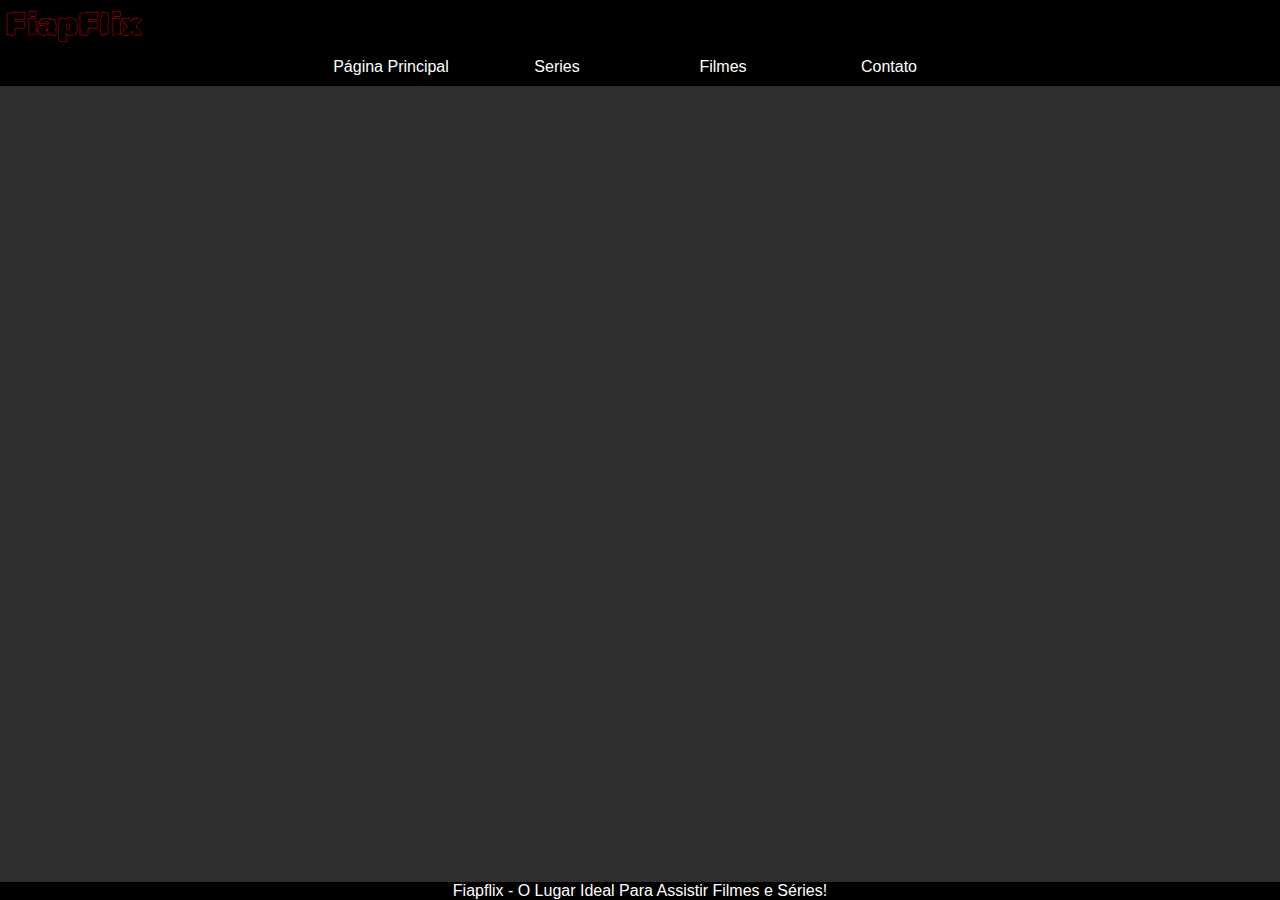
==== html/categorias.html @ c73010c0 "adicionando header e footer em todas as páginas" ====
<!DOCTYPE html>
<html lang="pt-br">
<head>
    <meta charset="UTF-8">
    <meta name="viewport" content="width=device-width, initial-scale=1.0">
    <title>FiapFlix</title>
    <link rel="stylesheet" href="../css/categorias.css">
    <style>
        @import url('https://fonts.googleapis.com/css2?family=Rubik+Scribble&display=swap');
    </style>
</head>
<body>
    <header>
        <h1>FiapFlix</h1>
    </header>    
    <nav>
        <ul>
            <li><a href="../index.html">Página Principal</a></li>
            <li><a href="series.html">Series</a></li>
            <li><a href="filmes.html">Filmes</a></li>
            <li><a href="contato.html">Contato</a></li>
        </ul>
    </nav>
    <main>
        
    </main>
    



    <footer class="footer_page">
        <p>Fiapflix - O Lugar Ideal Para Assistir Filmes e Séries!</p>
    </footer>
</body>
</html>
---- css/categorias.css ----
* {
    margin: 0;
    padding: 0;
    box-sizing: border-box;
    font-family: Arial, Helvetica, sans-serif;
}

body {
    background-color: rgb(48, 47, 47);
    padding-bottom: 50px; 
    min-height: 100vh;
    position: relative; 
}

header {
    background-color: black;
}

header h1 {
    color: red;
    font-family: "Rubik Scribble", system-ui;
    font-weight: 400;
    font-style: normal;
    padding: 5px;
}

nav {
    background-color: black;
}

nav ul {
    display: flex;
    list-style: none;
    justify-content: center;
}

nav ul li a {
    font-size: medium;
    text-decoration: none;
    color: #fff;
    display: block;
    text-align: center;
    padding: 10px 25px;
    width: 166px;
}

nav ul li a:hover {
    background-color: gray;
}










.footer_page {
    width: 100%;
    background-color: black;
    position: fixed;
    bottom: 0;
}

.footer_page p {
    text-align: center;
    color: #fff;
}
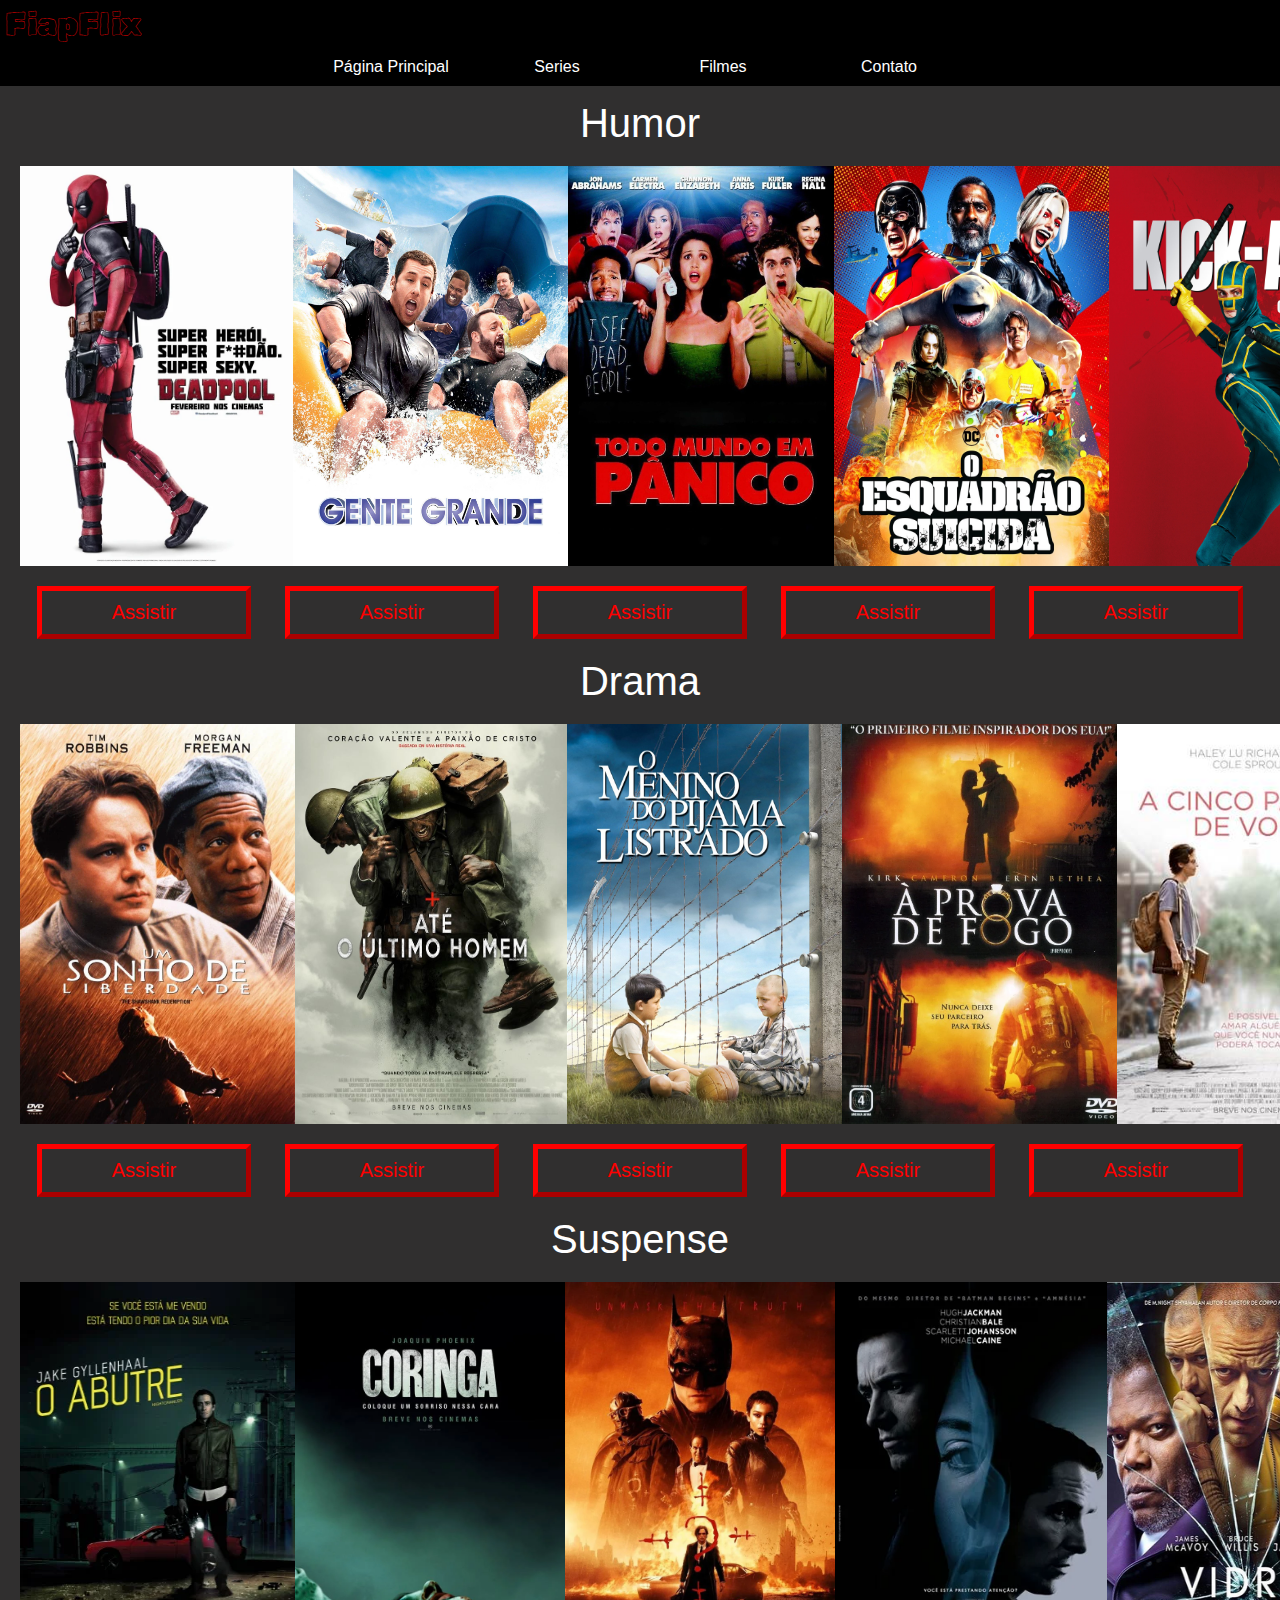
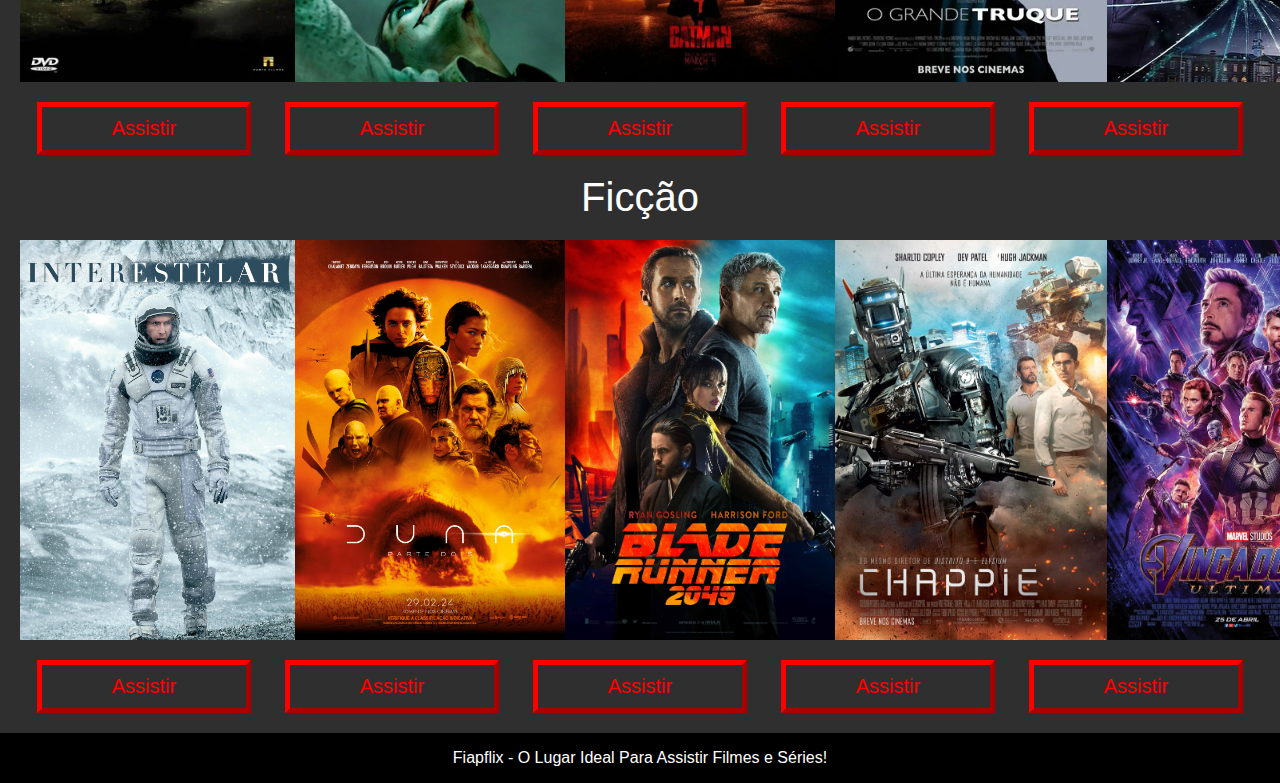
==== commit d8ce0e1d: "fazendo a pagina de categorias" ====
--- a/html/categorias.html
+++ b/html/categorias.html
@@ -22,10 +22,77 @@
         </ul>
     </nav>
     <main>
+        <div class="categorias">
+
+            <p>Humor</p>
+            <div class="humor">
+                <img src="/imagens/deadpool.webp" alt="">
+                <img src="/imagens/Gentegrande.jpg" alt="">
+                <img src="/imagens/Panico.webp" alt="">
+                <img src="/imagens/suicidesquad.jpg" alt="">
+                <img src="/imagens/kickass.jpg" alt="">
+            </div>
+            <div class="botao">
+                <button class="assistir">Assistir</button>
+                <button class="assistir">Assistir</button>
+                <button class="assistir">Assistir</button>
+                <button class="assistir">Assistir</button>
+                <button class="assistir">Assistir</button>
+            </div>
+            <p>Drama</p>
+            <div class="drama">
+                <img src="/imagens/sonhoLiberdade.webp" alt="">
+                <img src="/imagens/ultimoHomem.jpg" alt="">
+                <img src="/imagens/Listrado.jpg" alt="">
+                <img src="/imagens/provadeFogo.webp" alt="">
+                <img src="/imagens/cincoPassos.jpg" alt="">
+            </div>
+            <div class="botao">
+                <button class="assistir">Assistir</button>
+                <button class="assistir">Assistir</button>
+                <button class="assistir">Assistir</button>
+                <button class="assistir">Assistir</button>
+                <button class="assistir">Assistir</button>
+            </div>
+            
+            <p>Suspense</p>
+            <div class="suspense">
+                <img src="/imagens/abutre.webp" alt="Abutre">
+                <img src="/imagens/joker.webp" alt="">
+                <img src="/imagens/batman.webp" alt="">
+                <img src="/imagens/bigtruque.webp" alt="">
+                <img src="/imagens/vidro.jpg" alt="">
+            </div>
+
+            <div class="botao">
+                <button class="assistir">Assistir</button>
+                <button class="assistir">Assistir</button>
+                <button class="assistir">Assistir</button>
+                <button class="assistir">Assistir</button>
+                <button class="assistir">Assistir</button>
+            </div>
+            
+            <p>Ficção</p>
+            <div class="ficcao">
+                <img src="/imagens/interestelar.jpg" alt="">
+                <img src="/imagens/duna2.jpg" alt="">
+                <img src="/imagens/bladerunner.jpg" alt="">
+                <img src="/imagens/chappie.jpg" alt="">
+                <img src="/imagens/ultimato.jpg" alt="">
+            </div>
+            <div class="botao">
+                <button class="assistir">Assistir</button>
+                <button class="assistir">Assistir</button>
+                <button class="assistir">Assistir</button>
+                <button class="assistir">Assistir</button>
+                <button class="assistir">Assistir</button>
+            </div>
+        </div>
+            
+            
+        </main>
+    
         
-    </main>
-    
-
 
 
     <footer class="footer_page">
--- a/css/categorias.css
+++ b/css/categorias.css
@@ -47,6 +47,56 @@
 nav ul li a:hover {
     background-color: gray;
 }
+.categorias img{
+    width: 275px;
+    height: 400px;
+}
+.categorias p {
+    text-align: center;
+    font-size: 40px;
+    margin-top: 15px;
+    color: white;
+}
+.humor{
+    display: flex;
+    justify-content: space-around;
+    margin: 20px;
+}
+.drama{
+    display: flex;
+    justify-content: space-around;
+    margin: 20px;
+}
+.suspense{
+    display: flex;
+    justify-content: space-around;
+    margin: 20px;
+    
+}
+.botao{
+    display: flex;
+    justify-content: space-around;
+    margin: 20px;
+}
+.assistir{
+    background-color: rgb(48, 47, 47);
+    color: red;
+    padding: 10px 70px;
+    border: 5px solid red;
+    border-style: outset;
+    cursor: pointer;
+    font-size: 20px;
+    transition: 0.5s;
+}
+.assistir:hover{
+    box-shadow:5px 5px 25px  red;
+}
+
+.ficcao{
+    display: flex;
+    justify-content: space-around;
+    margin: 20px;
+}
 
 
 
@@ -54,17 +104,17 @@
 
 
 
-
-
-
-.footer_page {
+.footer_page{
     width: 100%;
     background-color: black;
-    position: fixed;
     bottom: 0;
+    position: absolute;
+    min-height: 50px;
+    display: flex;
+    justify-content: center;
 }
 
 .footer_page p {
-    text-align: center;
+    align-self: center;
     color: #fff;
-}
+}